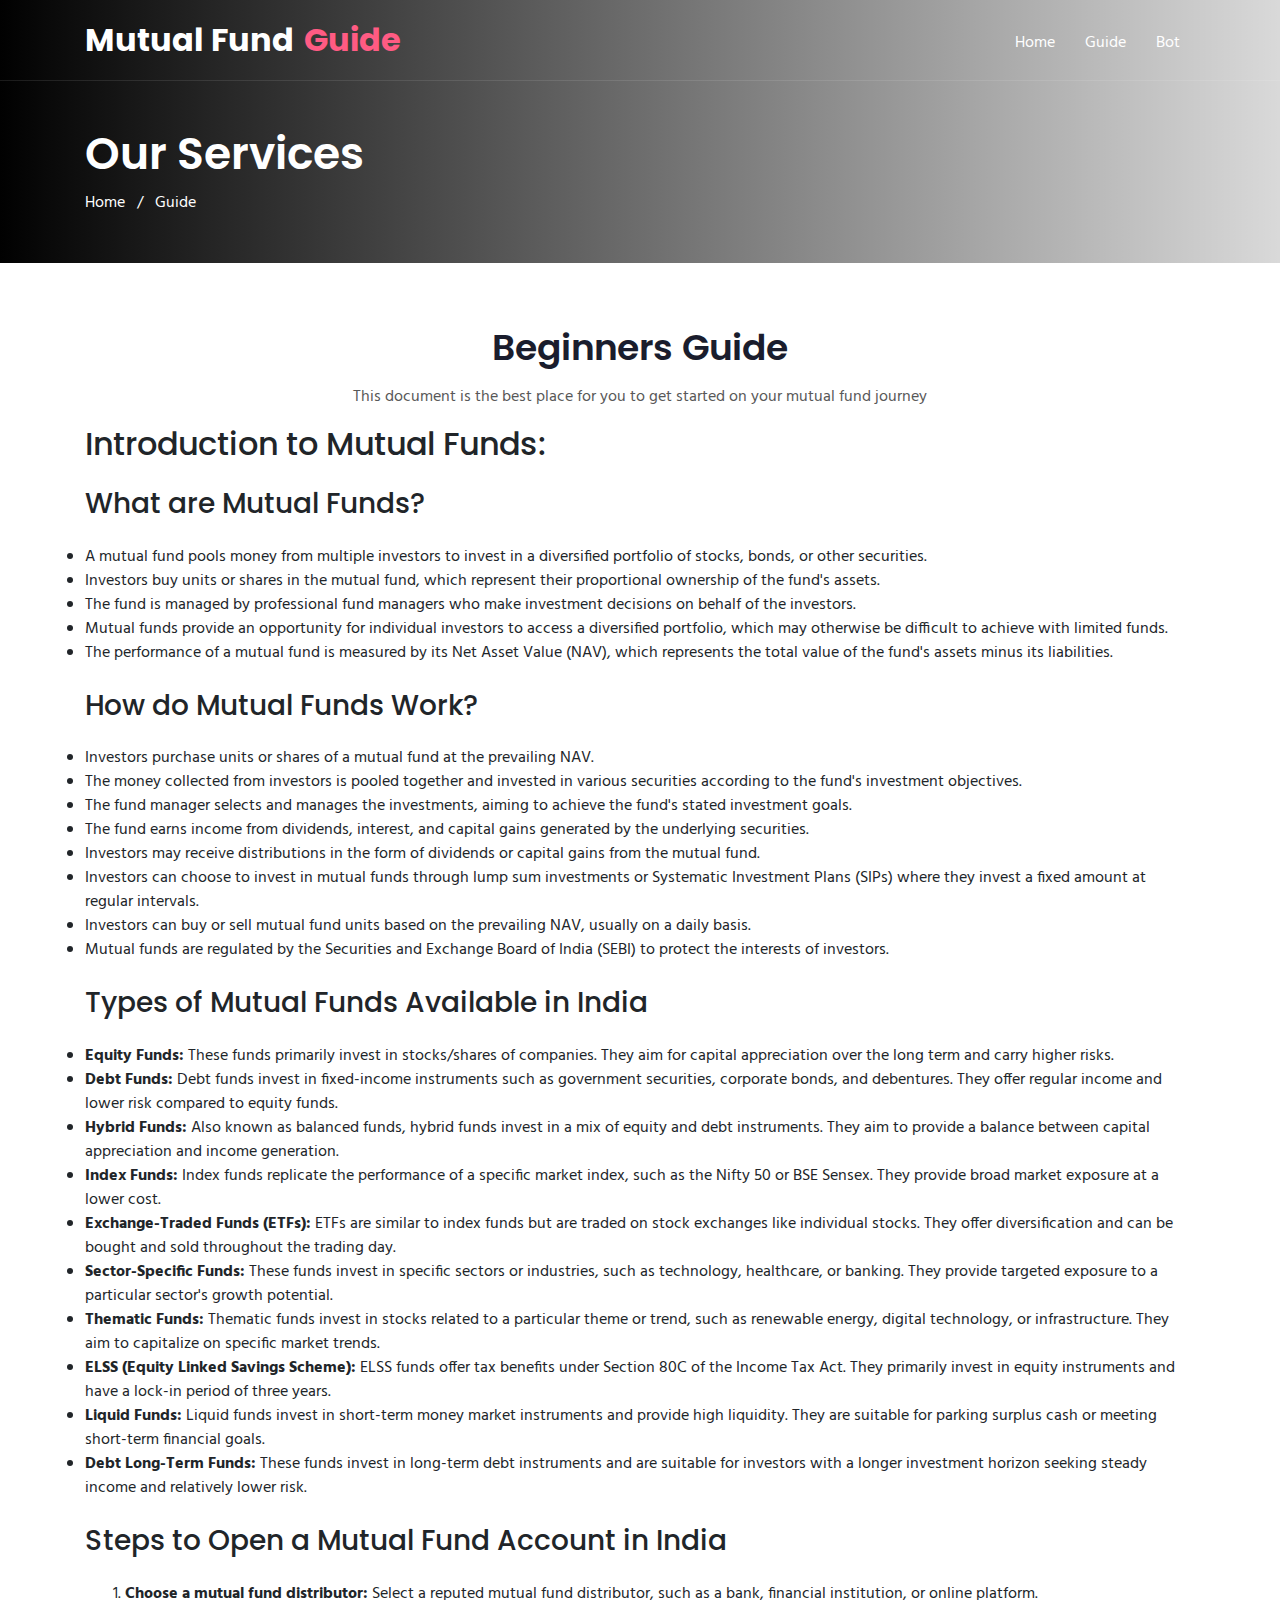
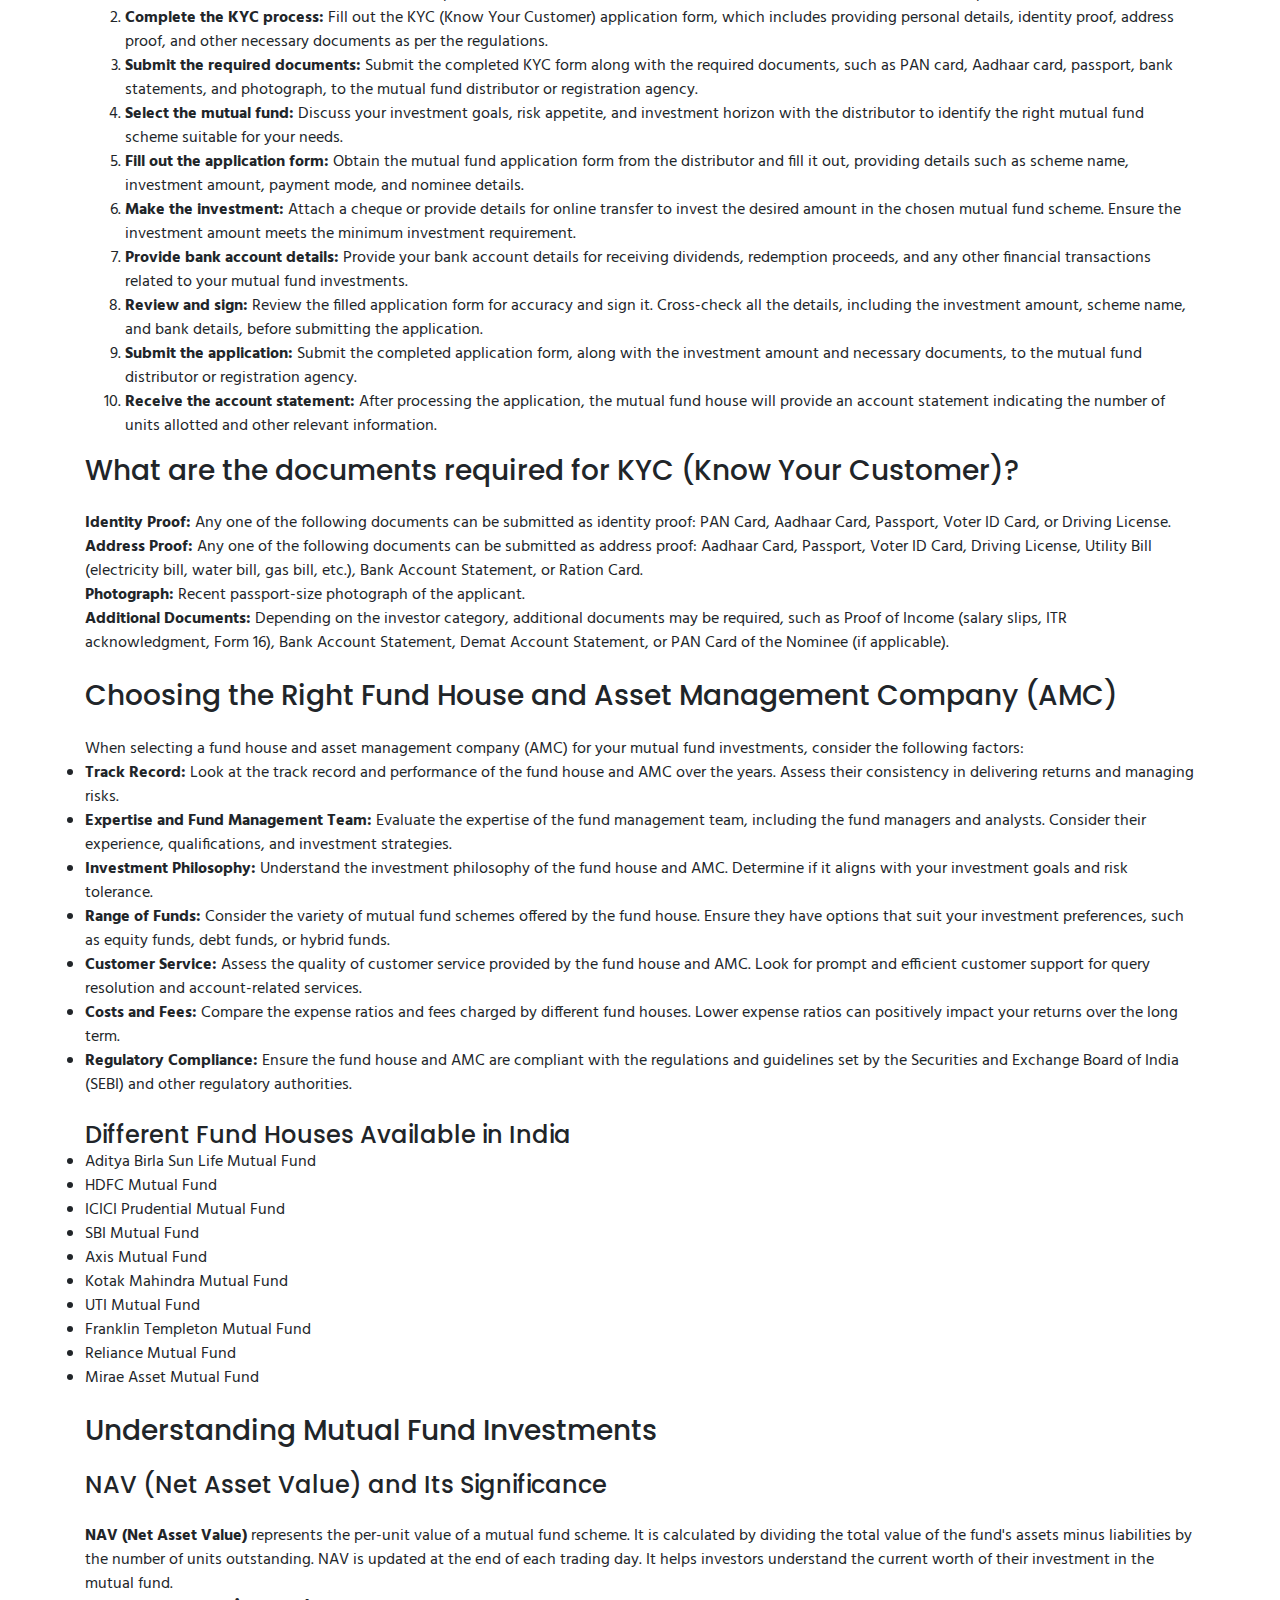
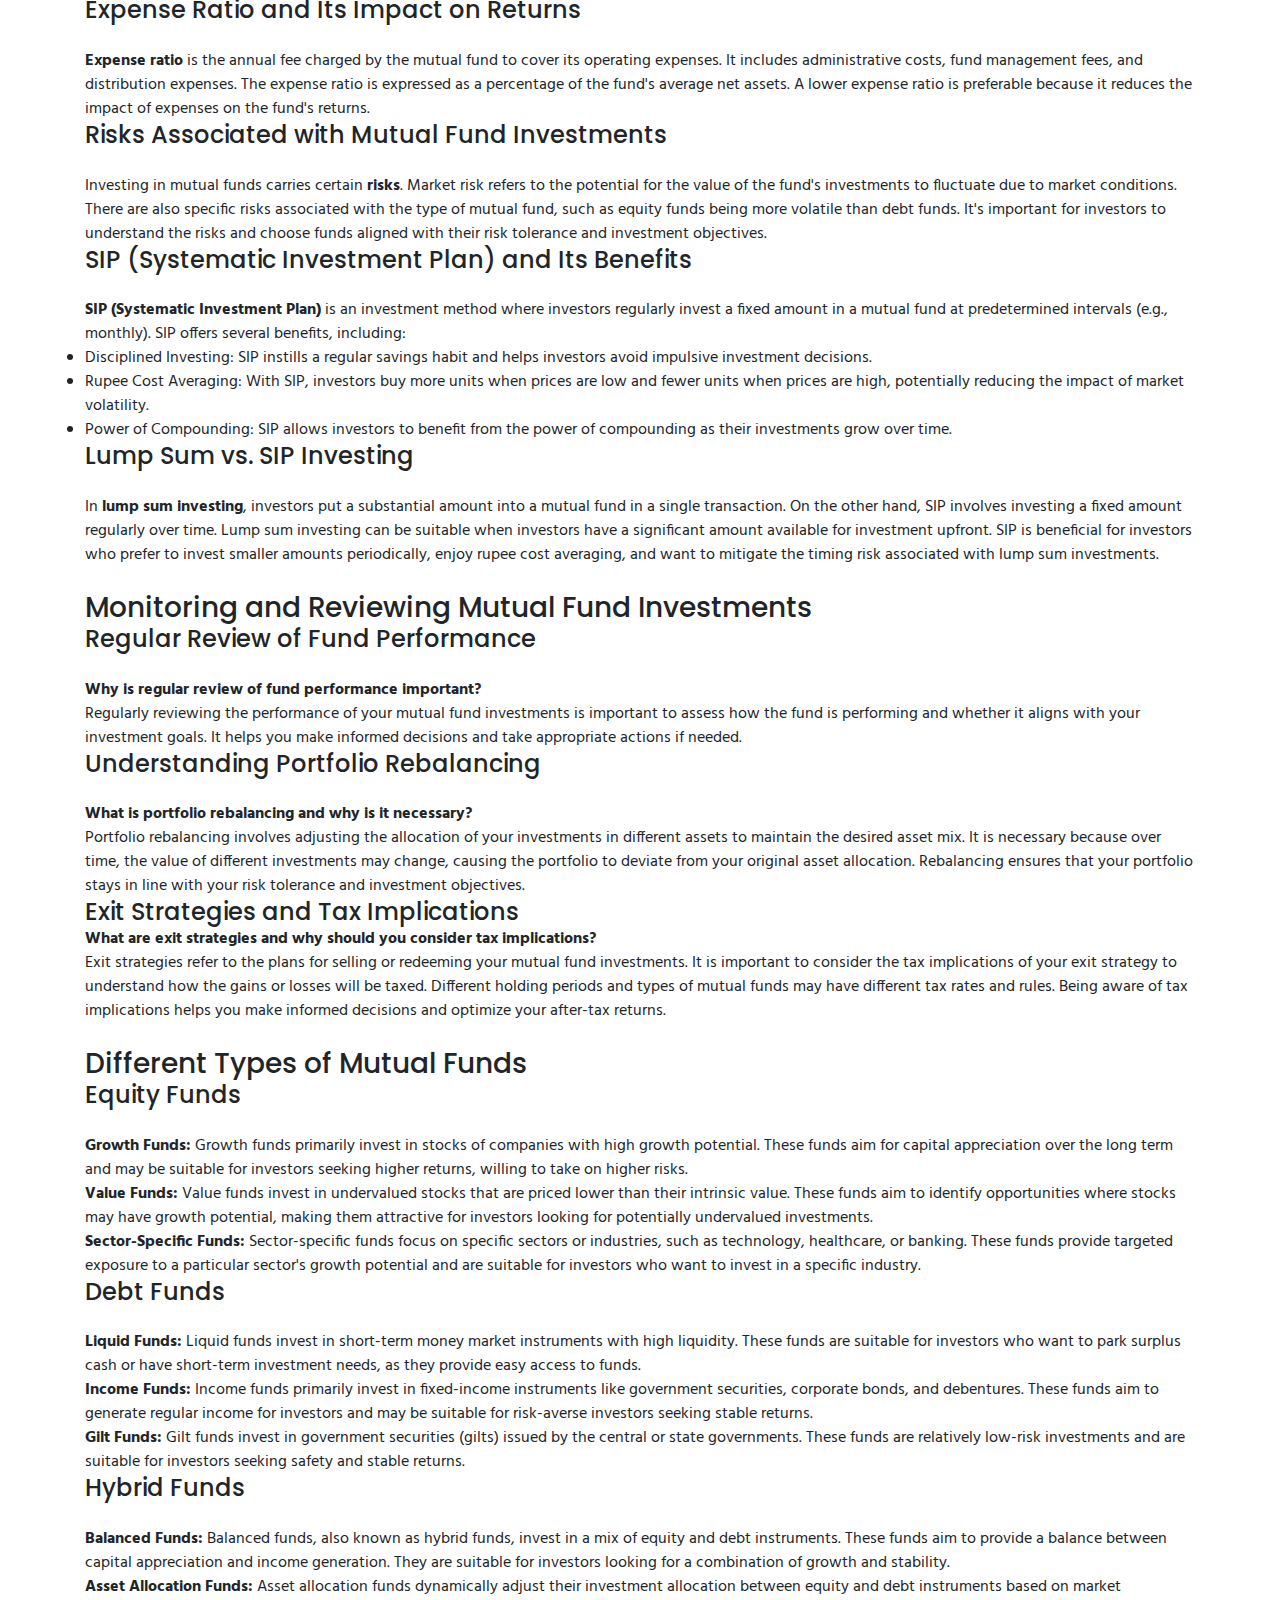
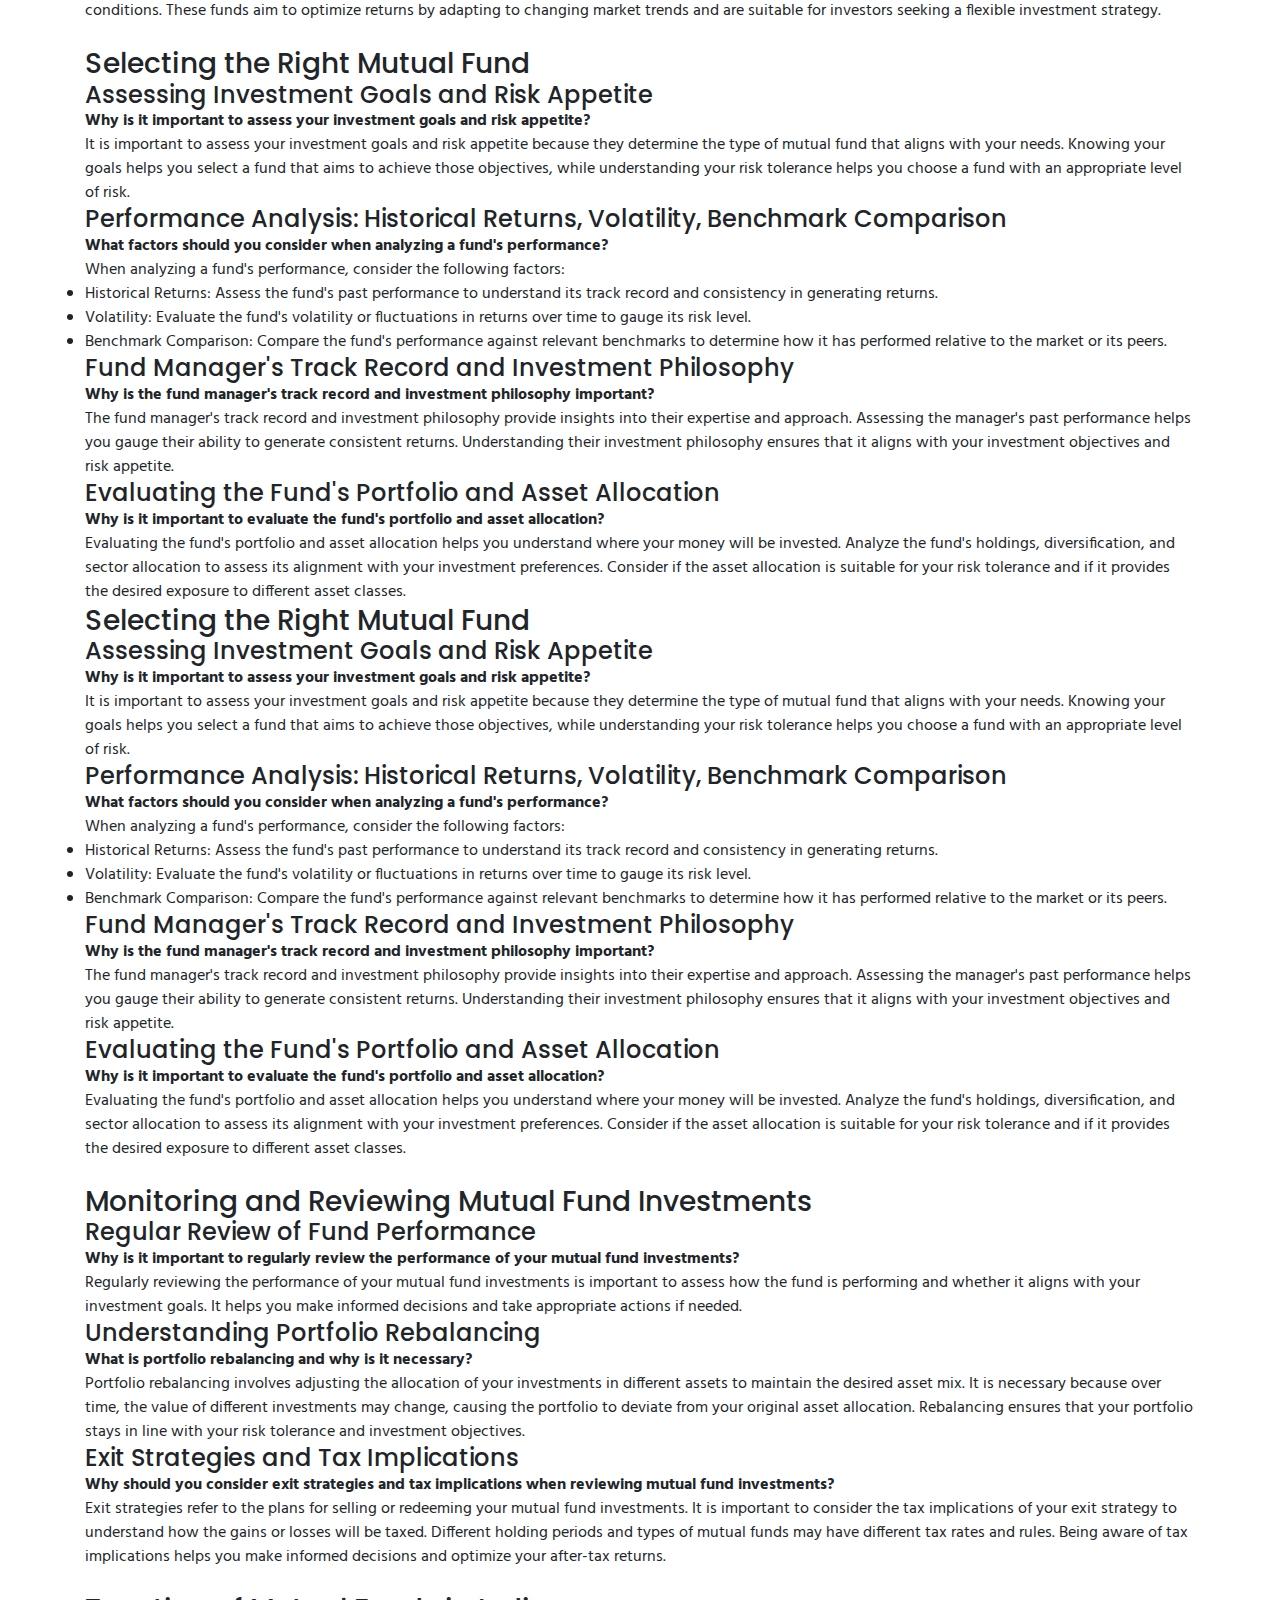
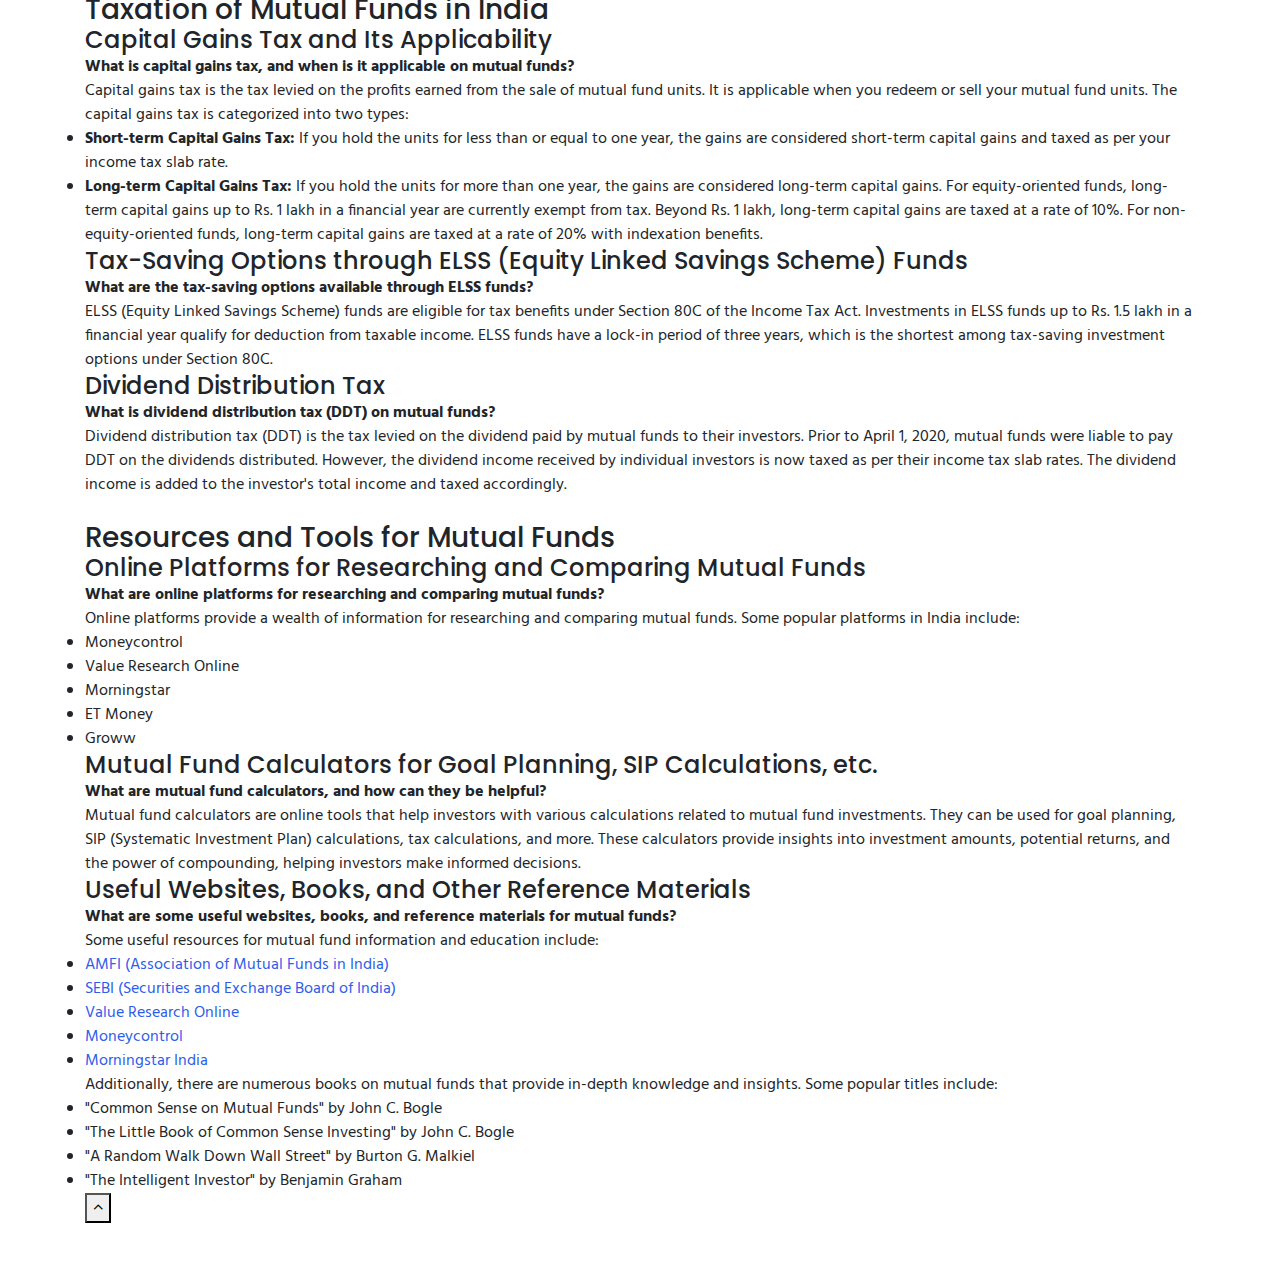
==== guide.html @ 9ed23378 "Add files via upload" ====
<!doctype html>
<html lang="en">
  <head>
    <!-- Required meta tags -->
    <meta charset="utf-8">
    <meta name="viewport" content="width=device-width, initial-scale=1, shrink-to-fit=no">

    <title>Mutual Fund Guide</title>
    <!-- web fonts -->
    <link href="//fonts.googleapis.com/css?family=Poppins:300,400,500,600,700,800,900&display=swap" rel="stylesheet">
    <link href="//fonts.googleapis.com/css?family=Hind&display=swap" rel="stylesheet">
    <!-- //web fonts -->
    <!-- Template CSS -->
    <link rel="stylesheet" href="assets/css/style-starter.css">
  </head>
  <body>

<!--w3l-header-->

<header class="w3l-header-nav">
	<!--/nav-->
	<nav class="navbar navbar-expand-lg navbar-light fill px-lg-0 py-0 px-3">
		<div class="container">
			<a class="navbar-brand" href="index.html">Mutual Fund   <span>Guide</span></a>
			<!-- if logo is image enable this   
						<a class="navbar-brand" href="#index.html">
							<img src="image-path" alt="Your logo" title="Your logo" style="height:35px;" />
						</a> -->
			<button class="navbar-toggler collapsed" type="button" data-toggle="collapse" data-target="#navbarSupportedContent"
				aria-controls="navbarSupportedContent" aria-expanded="false" aria-label="Toggle navigation">
				<span class="fa icon-expand fa-bars"></span>
				<span class="fa icon-close fa-times"></span>
			</button>

			<div class="collapse navbar-collapse" id="navbarSupportedContent">
				<ul class="navbar-nav ml-auto pl-lg-5">
					<li class="nav-item @@home__active">
						<a class="nav-link" href="index.html">Home</a>
          </li>
					<li class="nav-item @@services__active">
						<a class="nav-link" href="guide.html">Guide</a>
					</li>
				
					<li class="nav-item @@contact__active">
						<a class="nav-link" href="bot.html">bot</a>
					</li>
				</ul>
				
        
				
			</div>
		</div>
	</nav>
	<!--//nav-->
</header>
<!-- //w3l-header -->
<section class="w3l-service-breadcrum">
  <div class="breadcrum-bg">
    <div class="container py-5">
      <h2>Our Services</h2>
      <p><a href="index.html">Home</a> &nbsp; / &nbsp; Guide</p>
    </div>
  </div>
</section>

	<!-- /features -->
		<div class="features py-5" id="features">
            <div class="container py-md-3">
			<div class="heading text-center mx-auto">
				<h3 class="head">Beginners Guide</h3>
				<p class="my-3 head"> This document is the best place for you to get started on your mutual fund journey</p>
			  </div>
			<div>	
        
		
					 <div></div>
					 <div class="icon-info">
						<h2>Introduction to Mutual Funds:</h2>
            <br>
            <div>
            <h3>What are Mutual Funds?</h3>
            <br>
            <p>
              <ul>
                <li>A mutual fund pools money from multiple investors to invest in a diversified portfolio of stocks, bonds, or other securities.</li>
                <li>Investors buy units or shares in the mutual fund, which represent their proportional ownership of the fund's assets.</li>
                <li>The fund is managed by professional fund managers who make investment decisions on behalf of the investors.</li>
                <li>Mutual funds provide an opportunity for individual investors to access a diversified portfolio, which may otherwise be difficult to achieve with limited funds.</li>
                <li>The performance of a mutual fund is measured by its Net Asset Value (NAV), which represents the total value of the fund's assets minus its liabilities.</li>
              </ul>
              </p>
              </div>
              <br>

              <div>
              <h3>How do Mutual Funds Work?</h3>
              <br>
              <ul>
                <li>Investors purchase units or shares of a mutual fund at the prevailing NAV.</li>
                <li>The money collected from investors is pooled together and invested in various securities according to the fund's investment objectives.</li>
                <li>The fund manager selects and manages the investments, aiming to achieve the fund's stated investment goals.</li>
                <li>The fund earns income from dividends, interest, and capital gains generated by the underlying securities.</li>
                <li>Investors may receive distributions in the form of dividends or capital gains from the mutual fund.</li>
                <li>Investors can choose to invest in mutual funds through lump sum investments or Systematic Investment Plans (SIPs) where they invest a fixed amount at regular intervals.</li>
                <li>Investors can buy or sell mutual fund units based on the prevailing NAV, usually on a daily basis.</li>
                <li>Mutual funds are regulated by the Securities and Exchange Board of India (SEBI) to protect the interests of investors.</li>
              </ul>
              </div>
              <br> 
            
            <h3>Types of Mutual Funds Available in India</h3>
            <br>
              <ul>
                <li><strong>Equity Funds:</strong> These funds primarily invest in stocks/shares of companies. They aim for capital appreciation over the long term and carry higher risks.</li>
                <li><strong>Debt Funds:</strong> Debt funds invest in fixed-income instruments such as government securities, corporate bonds, and debentures. They offer regular income and lower risk compared to equity funds.</li>
                <li><strong>Hybrid Funds:</strong> Also known as balanced funds, hybrid funds invest in a mix of equity and debt instruments. They aim to provide a balance between capital appreciation and income generation.</li>
                <li><strong>Index Funds:</strong> Index funds replicate the performance of a specific market index, such as the Nifty 50 or BSE Sensex. They provide broad market exposure at a lower cost.</li>
                <li><strong>Exchange-Traded Funds (ETFs):</strong> ETFs are similar to index funds but are traded on stock exchanges like individual stocks. They offer diversification and can be bought and sold throughout the trading day.</li>
                <li><strong>Sector-Specific Funds:</strong> These funds invest in specific sectors or industries, such as technology, healthcare, or banking. They provide targeted exposure to a particular sector's growth potential.</li>
                <li><strong>Thematic Funds:</strong> Thematic funds invest in stocks related to a particular theme or trend, such as renewable energy, digital technology, or infrastructure. They aim to capitalize on specific market trends.</li>
                <li><strong>ELSS (Equity Linked Savings Scheme):</strong> ELSS funds offer tax benefits under Section 80C of the Income Tax Act. They primarily invest in equity instruments and have a lock-in period of three years.</li>
                <li><strong>Liquid Funds:</strong> Liquid funds invest in short-term money market instruments and provide high liquidity. They are suitable for parking surplus cash or meeting short-term financial goals.</li>
                <li><strong>Debt Long-Term Funds:</strong> These funds invest in long-term debt instruments and are suitable for investors with a longer investment horizon seeking steady income and relatively lower risk.</li>
              </ul>
              <br>
              <h3>Steps to Open a Mutual Fund Account in India</h3>
              <br>
                  <ol>
                    <li>
                      <strong>Choose a mutual fund distributor:</strong> Select a reputed mutual fund distributor, such as a bank, financial institution, or online platform.
                    </li>
                    <li>
                      <strong>Complete the KYC process:</strong> Fill out the KYC (Know Your Customer) application form, which includes providing personal details, identity proof, address proof, and other necessary documents as per the regulations.
                    </li>
                    <li>
                      <strong>Submit the required documents:</strong> Submit the completed KYC form along with the required documents, such as PAN card, Aadhaar card, passport, bank statements, and photograph, to the mutual fund distributor or registration agency.
                    </li>
                    <li>
                      <strong>Select the mutual fund:</strong> Discuss your investment goals, risk appetite, and investment horizon with the distributor to identify the right mutual fund scheme suitable for your needs.
                    </li>
                    <li>
                      <strong>Fill out the application form:</strong> Obtain the mutual fund application form from the distributor and fill it out, providing details such as scheme name, investment amount, payment mode, and nominee details.
                    </li>
                    <li>
                      <strong>Make the investment:</strong> Attach a cheque or provide details for online transfer to invest the desired amount in the chosen mutual fund scheme. Ensure the investment amount meets the minimum investment requirement.
                    </li>
                    <li>
                      <strong>Provide bank account details:</strong> Provide your bank account details for receiving dividends, redemption proceeds, and any other financial transactions related to your mutual fund investments.
                    </li>
                    <li>
                      <strong>Review and sign:</strong> Review the filled application form for accuracy and sign it. Cross-check all the details, including the investment amount, scheme name, and bank details, before submitting the application.
                    </li>
                    <li>
                      <strong>Submit the application:</strong> Submit the completed application form, along with the investment amount and necessary documents, to the mutual fund distributor or registration agency.
                    </li>
                    <li>
                      <strong>Receive the account statement:</strong> After processing the application, the mutual fund house will provide an account statement indicating the number of units allotted and other relevant information.
                    </li>
                  </ol>

                  <h3>What are the documents required for KYC (Know Your Customer)?</h3>
                  <br>
                        <p>
                          <strong>Identity Proof:</strong> Any one of the following documents can be submitted as identity proof: PAN Card, Aadhaar Card, Passport, Voter ID Card, or Driving License.
                        </p>
                        <p>
                          <strong>Address Proof:</strong> Any one of the following documents can be submitted as address proof: Aadhaar Card, Passport, Voter ID Card, Driving License, Utility Bill (electricity bill, water bill, gas bill, etc.), Bank Account Statement, or Ration Card.
                        </p>
                        <p>
                          <strong>Photograph:</strong> Recent passport-size photograph of the applicant.
                        </p>
                        <p>
                          <strong>Additional Documents:</strong> Depending on the investor category, additional documents may be required, such as Proof of Income (salary slips, ITR acknowledgment, Form 16), Bank Account Statement, Demat Account Statement, or PAN Card of the Nominee (if applicable).
                        </p>
                      <br>
                      <h3>Choosing the Right Fund House and Asset Management Company (AMC)</h3>
                      <br>
                      <p>
                        When selecting a fund house and asset management company (AMC) for your mutual fund investments, consider the following factors:
                      </p>
                      <ul>
                        <li><strong>Track Record:</strong> Look at the track record and performance of the fund house and AMC over the years. Assess their consistency in delivering returns and managing risks.</li>
                        <li><strong>Expertise and Fund Management Team:</strong> Evaluate the expertise of the fund management team, including the fund managers and analysts. Consider their experience, qualifications, and investment strategies.</li>
                        <li><strong>Investment Philosophy:</strong> Understand the investment philosophy of the fund house and AMC. Determine if it aligns with your investment goals and risk tolerance.</li>
                        <li><strong>Range of Funds:</strong> Consider the variety of mutual fund schemes offered by the fund house. Ensure they have options that suit your investment preferences, such as equity funds, debt funds, or hybrid funds.</li>
                        <li><strong>Customer Service:</strong> Assess the quality of customer service provided by the fund house and AMC. Look for prompt and efficient customer support for query resolution and account-related services.</li>
                        <li><strong>Costs and Fees:</strong> Compare the expense ratios and fees charged by different fund houses. Lower expense ratios can positively impact your returns over the long term.</li>
                        <li><strong>Regulatory Compliance:</strong> Ensure the fund house and AMC are compliant with the regulations and guidelines set by the Securities and Exchange Board of India (SEBI) and other regulatory authorities.</li>
                      </ul>
                      
                      <br>
                      <h4>Different Fund Houses Available in India</h4>
                      <ul>
                        <li>Aditya Birla Sun Life Mutual Fund</li>
                        <li>HDFC Mutual Fund</li>
                        <li>ICICI Prudential Mutual Fund</li>
                        <li>SBI Mutual Fund</li>
                        <li>Axis Mutual Fund</li>
                        <li>Kotak Mahindra Mutual Fund</li>
                        <li>UTI Mutual Fund</li>
                        <li>Franklin Templeton Mutual Fund</li>
                        <li>Reliance Mutual Fund</li>
                        <li>Mirae Asset Mutual Fund</li>
                      </ul>
                      <br>
                  
                      <h3>Understanding Mutual Fund Investments</h3>
                      <br>

                      <h4>NAV (Net Asset Value) and Its Significance</h4>
                      <br>
                      <p>
                        <strong>NAV (Net Asset Value)</strong> represents the per-unit value of a mutual fund scheme. It is calculated by dividing the total value of the fund's assets minus liabilities by the number of units outstanding. NAV is updated at the end of each trading day. It helps investors understand the current worth of their investment in the mutual fund.
                      </p>
                      
                      <h4>Expense Ratio and Its Impact on Returns</h4>
                      <br>
                      <p>
                        <strong>Expense ratio</strong> is the annual fee charged by the mutual fund to cover its operating expenses. It includes administrative costs, fund management fees, and distribution expenses. The expense ratio is expressed as a percentage of the fund's average net assets. A lower expense ratio is preferable because it reduces the impact of expenses on the fund's returns.
                      </p>
                      
                      <h4>Risks Associated with Mutual Fund Investments</h4>
                      <br>
                      <p>
                        Investing in mutual funds carries certain <strong>risks</strong>. Market risk refers to the potential for the value of the fund's investments to fluctuate due to market conditions. There are also specific risks associated with the type of mutual fund, such as equity funds being more volatile than debt funds. It's important for investors to understand the risks and choose funds aligned with their risk tolerance and investment objectives.
                      </p>
                      
                      <h4>SIP (Systematic Investment Plan) and Its Benefits</h4>
                      <br>
                      <p>
                        <strong>SIP (Systematic Investment Plan)</strong> is an investment method where investors regularly invest a fixed amount in a mutual fund at predetermined intervals (e.g., monthly). SIP offers several benefits, including:
                        <ul>
                          <li>Disciplined Investing: SIP instills a regular savings habit and helps investors avoid impulsive investment decisions.</li>
                          <li>Rupee Cost Averaging: With SIP, investors buy more units when prices are low and fewer units when prices are high, potentially reducing the impact of market volatility.</li>
                          <li>Power of Compounding: SIP allows investors to benefit from the power of compounding as their investments grow over time.</li>
                        </ul>
                      </p>
                      
                      <h4>Lump Sum vs. SIP Investing</h4>
                      <br>
                      <p>
                        In <strong>lump sum investing</strong>, investors put a substantial amount into a mutual fund in a single transaction. On the other hand, SIP involves investing a fixed amount regularly over time. Lump sum investing can be suitable when investors have a significant amount available for investment upfront. SIP is beneficial for investors who prefer to invest smaller amounts periodically, enjoy rupee cost averaging, and want to mitigate the timing risk associated with lump sum investments.
                      </p>
                      <br>
                      <h3>Monitoring and Reviewing Mutual Fund Investments</h3>

                      <h4>Regular Review of Fund Performance</h4>
                      <br>
                      <p>
                        <strong>Why is regular review of fund performance important?</strong>
                      </p>
                      <p>
                        Regularly reviewing the performance of your mutual fund investments is important to assess how the fund is performing and whether it aligns with your investment goals. It helps you make informed decisions and take appropriate actions if needed.
                      </p>
                      
                      <h4>Understanding Portfolio Rebalancing</h4>
                      <br>
                      <p>
                        <strong>What is portfolio rebalancing and why is it necessary?</strong>
                      </p>
                      <p>
                        Portfolio rebalancing involves adjusting the allocation of your investments in different assets to maintain the desired asset mix. It is necessary because over time, the value of different investments may change, causing the portfolio to deviate from your original asset allocation. Rebalancing ensures that your portfolio stays in line with your risk tolerance and investment objectives.
                      </p>
                      
                      <h4>Exit Strategies and Tax Implications</h4>
                      <p>
                        <strong>What are exit strategies and why should you consider tax implications?</strong>
                      </p>
                      <p>
                        Exit strategies refer to the plans for selling or redeeming your mutual fund investments. It is important to consider the tax implications of your exit strategy to understand how the gains or losses will be taxed. Different holding periods and types of mutual funds may have different tax rates and rules. Being aware of tax implications helps you make informed decisions and optimize your after-tax returns.
                      </p>
                      <br>
                      <h3>Different Types of Mutual Funds</h3>

                      <h4>Equity Funds</h4>
                      <br>
                      <p>
                        <strong>Growth Funds:</strong> Growth funds primarily invest in stocks of companies with high growth potential. These funds aim for capital appreciation over the long term and may be suitable for investors seeking higher returns, willing to take on higher risks.
                      </p>
                      <p>
                        <strong>Value Funds:</strong> Value funds invest in undervalued stocks that are priced lower than their intrinsic value. These funds aim to identify opportunities where stocks may have growth potential, making them attractive for investors looking for potentially undervalued investments.
                      </p>
                      <p>
                        <strong>Sector-Specific Funds:</strong> Sector-specific funds focus on specific sectors or industries, such as technology, healthcare, or banking. These funds provide targeted exposure to a particular sector's growth potential and are suitable for investors who want to invest in a specific industry.
                      </p>
                      
                      <h4>Debt Funds</h4>
                      <br>
                      <p>
                        <strong>Liquid Funds:</strong> Liquid funds invest in short-term money market instruments with high liquidity. These funds are suitable for investors who want to park surplus cash or have short-term investment needs, as they provide easy access to funds.
                      </p>
                      <p>
                        <strong>Income Funds:</strong> Income funds primarily invest in fixed-income instruments like government securities, corporate bonds, and debentures. These funds aim to generate regular income for investors and may be suitable for risk-averse investors seeking stable returns.
                      </p>
                      <p>
                        <strong>Gilt Funds:</strong> Gilt funds invest in government securities (gilts) issued by the central or state governments. These funds are relatively low-risk investments and are suitable for investors seeking safety and stable returns.
                      </p>
                      
                      <h4>Hybrid Funds</h4>
                      <br>
                      <p>
                        <strong>Balanced Funds:</strong> Balanced funds, also known as hybrid funds, invest in a mix of equity and debt instruments. These funds aim to provide a balance between capital appreciation and income generation. They are suitable for investors looking for a combination of growth and stability.
                      </p>
                      <p>
                        <strong>Asset Allocation Funds:</strong> Asset allocation funds dynamically adjust their investment allocation between equity and debt instruments based on market conditions. These funds aim to optimize returns by adapting to changing market trends and are suitable for investors seeking a flexible investment strategy.
                      </p>

                      
                      <br>                
                      <h3>Selecting the Right Mutual Fund</h3>

                      <h4>Assessing Investment Goals and Risk Appetite</h4>
                      <p>
                        <strong>Why is it important to assess your investment goals and risk appetite?</strong>
                      </p>
                      <p>
                        It is important to assess your investment goals and risk appetite because they determine the type of mutual fund that aligns with your needs. Knowing your goals helps you select a fund that aims to achieve those objectives, while understanding your risk tolerance helps you choose a fund with an appropriate level of risk.
                      </p>
                      
                      <h4>Performance Analysis: Historical Returns, Volatility, Benchmark Comparison</h4>
                      <p>
                        <strong>What factors should you consider when analyzing a fund's performance?</strong>
                      </p>
                      <p>
                        When analyzing a fund's performance, consider the following factors:
                      </p>
                      <ul>
                        <li>Historical Returns: Assess the fund's past performance to understand its track record and consistency in generating returns.</li>
                        <li>Volatility: Evaluate the fund's volatility or fluctuations in returns over time to gauge its risk level.</li>
                        <li>Benchmark Comparison: Compare the fund's performance against relevant benchmarks to determine how it has performed relative to the market or its peers.</li>
                      </ul>
                      
                      <h4>Fund Manager's Track Record and Investment Philosophy</h4>
                      <p>
                        <strong>Why is the fund manager's track record and investment philosophy important?</strong>
                      </p>
                      <p>
                        The fund manager's track record and investment philosophy provide insights into their expertise and approach. Assessing the manager's past performance helps you gauge their ability to generate consistent returns. Understanding their investment philosophy ensures that it aligns with your investment objectives and risk appetite.
                      </p>
                      
                      <h4>Evaluating the Fund's Portfolio and Asset Allocation</h4>
                      <p>
                        <strong>Why is it important to evaluate the fund's portfolio and asset allocation?</strong>
                      </p>
                      <p>
                        Evaluating the fund's portfolio and asset allocation helps you understand where your money will be invested. Analyze the fund's holdings, diversification, and sector allocation to assess its alignment with your investment preferences. Consider if the asset allocation is suitable for your risk tolerance and if it provides the desired exposure to different asset classes.
                      </p>
                      <h3>Selecting the Right Mutual Fund</h3>

                      <h4>Assessing Investment Goals and Risk Appetite</h4>
                      <p>
                        <strong>Why is it important to assess your investment goals and risk appetite?</strong>
                      </p>
                      <p>
                        It is important to assess your investment goals and risk appetite because they determine the type of mutual fund that aligns with your needs. Knowing your goals helps you select a fund that aims to achieve those objectives, while understanding your risk tolerance helps you choose a fund with an appropriate level of risk.
                      </p>
                      
                      <h4>Performance Analysis: Historical Returns, Volatility, Benchmark Comparison</h4>
                      <p>
                        <strong>What factors should you consider when analyzing a fund's performance?</strong>
                      </p>
                      <p>
                        When analyzing a fund's performance, consider the following factors:
                      </p>
                      <ul>
                        <li>Historical Returns: Assess the fund's past performance to understand its track record and consistency in generating returns.</li>
                        <li>Volatility: Evaluate the fund's volatility or fluctuations in returns over time to gauge its risk level.</li>
                        <li>Benchmark Comparison: Compare the fund's performance against relevant benchmarks to determine how it has performed relative to the market or its peers.</li>
                      </ul>
                      
                      <h4>Fund Manager's Track Record and Investment Philosophy</h4>
                      <p>
                        <strong>Why is the fund manager's track record and investment philosophy important?</strong>
                      </p>
                      <p>
                        The fund manager's track record and investment philosophy provide insights into their expertise and approach. Assessing the manager's past performance helps you gauge their ability to generate consistent returns. Understanding their investment philosophy ensures that it aligns with your investment objectives and risk appetite.
                      </p>
                      
                      <h4>Evaluating the Fund's Portfolio and Asset Allocation</h4>
                      <p>
                        <strong>Why is it important to evaluate the fund's portfolio and asset allocation?</strong>
                      </p>
                      <p>
                        Evaluating the fund's portfolio and asset allocation helps you understand where your money will be invested. Analyze the fund's holdings, diversification, and sector allocation to assess its alignment with your investment preferences. Consider if the asset allocation is suitable for your risk tolerance and if it provides the desired exposure to different asset classes.
                      </p>
                      <br>
                      <h3>Monitoring and Reviewing Mutual Fund Investments</h3>

                      <h4>Regular Review of Fund Performance</h4>
                      <p>
                        <strong>Why is it important to regularly review the performance of your mutual fund investments?</strong>
                      </p>
                      <p>
                        Regularly reviewing the performance of your mutual fund investments is important to assess how the fund is performing and whether it aligns with your investment goals. It helps you make informed decisions and take appropriate actions if needed.
                      </p>
                      
                      <h4>Understanding Portfolio Rebalancing</h4>
                      <p>
                        <strong>What is portfolio rebalancing and why is it necessary?</strong>
                      </p>
                      <p>
                        Portfolio rebalancing involves adjusting the allocation of your investments in different assets to maintain the desired asset mix. It is necessary because over time, the value of different investments may change, causing the portfolio to deviate from your original asset allocation. Rebalancing ensures that your portfolio stays in line with your risk tolerance and investment objectives.
                      </p>
                      
                      <h4>Exit Strategies and Tax Implications</h4>
                      <p>
                        <strong>Why should you consider exit strategies and tax implications when reviewing mutual fund investments?</strong>
                      </p>
                      <p>
                        Exit strategies refer to the plans for selling or redeeming your mutual fund investments. It is important to consider the tax implications of your exit strategy to understand how the gains or losses will be taxed. Different holding periods and types of mutual funds may have different tax rates and rules. Being aware of tax implications helps you make informed decisions and optimize your after-tax returns.
                      </p>
                      <br>

                      <h3>Taxation of Mutual Funds in India</h3>

                      <h4>Capital Gains Tax and Its Applicability</h4>
                      <p>
                        <strong>What is capital gains tax, and when is it applicable on mutual funds?</strong>
                      </p>
                      <p>
                        Capital gains tax is the tax levied on the profits earned from the sale of mutual fund units. It is applicable when you redeem or sell your mutual fund units. The capital gains tax is categorized into two types:
                      </p>
                      <ul>
                        <li><strong>Short-term Capital Gains Tax:</strong> If you hold the units for less than or equal to one year, the gains are considered short-term capital gains and taxed as per your income tax slab rate.</li>
                        <li><strong>Long-term Capital Gains Tax:</strong> If you hold the units for more than one year, the gains are considered long-term capital gains. For equity-oriented funds, long-term capital gains up to Rs. 1 lakh in a financial year are currently exempt from tax. Beyond Rs. 1 lakh, long-term capital gains are taxed at a rate of 10%. For non-equity-oriented funds, long-term capital gains are taxed at a rate of 20% with indexation benefits.</li>
                      </ul>
                      
                      <h4>Tax-Saving Options through ELSS (Equity Linked Savings Scheme) Funds</h4>
                      <p>
                        <strong>What are the tax-saving options available through ELSS funds?</strong>
                      </p>
                      <p>
                        ELSS (Equity Linked Savings Scheme) funds are eligible for tax benefits under Section 80C of the Income Tax Act. Investments in ELSS funds up to Rs. 1.5 lakh in a financial year qualify for deduction from taxable income. ELSS funds have a lock-in period of three years, which is the shortest among tax-saving investment options under Section 80C.
                      </p>
                      
                      <h4>Dividend Distribution Tax</h4>
                      <p>
                        <strong>What is dividend distribution tax (DDT) on mutual funds?</strong>
                      </p>
                      <p>
                        Dividend distribution tax (DDT) is the tax levied on the dividend paid by mutual funds to their investors. Prior to April 1, 2020, mutual funds were liable to pay DDT on the dividends distributed. However, the dividend income received by individual investors is now taxed as per their income tax slab rates. The dividend income is added to the investor's total income and taxed accordingly.
                      </p>
                      <br>
                      <h3>Resources and Tools for Mutual Funds</h3>

                      <h4>Online Platforms for Researching and Comparing Mutual Funds</h4>
                      <p>
                        <strong>What are online platforms for researching and comparing mutual funds?</strong>
                      </p>
                      <p>
                        Online platforms provide a wealth of information for researching and comparing mutual funds. Some popular platforms in India include:
                      </p>
                      <ul>
                        <li>Moneycontrol</li>
                        <li>Value Research Online</li>
                        <li>Morningstar</li>
                        <li>ET Money</li>
                        <li>Groww</li>
                      </ul>
                      
                      <h4>Mutual Fund Calculators for Goal Planning, SIP Calculations, etc.</h4>
                      <p>
                        <strong>What are mutual fund calculators, and how can they be helpful?</strong>
                      </p>
                      <p>
                        Mutual fund calculators are online tools that help investors with various calculations related to mutual fund investments. They can be used for goal planning, SIP (Systematic Investment Plan) calculations, tax calculations, and more. These calculators provide insights into investment amounts, potential returns, and the power of compounding, helping investors make informed decisions.
                      </p>
                      
                      <h4>Useful Websites, Books, and Other Reference Materials</h4>
                      <p>
                        <strong>What are some useful websites, books, and reference materials for mutual funds?</strong>
                      </p>
                      <p>
                        Some useful resources for mutual fund information and education include:
                      </p>
                      <ul>
                        <li><a href="https://www.amfiindia.com/">AMFI (Association of Mutual Funds in India)</a></li>
                        <li><a href="https://www.sebi.gov.in/">SEBI (Securities and Exchange Board of India)</a></li>
                        <li><a href="https://www.valueresearchonline.com/">Value Research Online</a></li>
                        <li><a href="https://www.moneycontrol.com/">Moneycontrol</a></li>
                        <li><a href="https://www.morningstar.in/">Morningstar India</a></li>
                      </ul>
                      <p>
                        Additionally, there are numerous books on mutual funds that provide in-depth knowledge and insights. Some popular titles include:
                      </p>
                      <ul>
                        <li>"Common Sense on Mutual Funds" by John C. Bogle</li>
                        <li>"The Little Book of Common Sense Investing" by John C. Bogle</li>
                        <li>"A Random Walk Down Wall Street" by Burton G. Malkiel</li>
                        <li>"The Intelligent Investor" by Benjamin Graham</li>
                      </ul>
                      
  
                      
                      
                                                 
                      
                      
                      
                      

                      


  <!-- move top -->
  <button onclick="topFunction()" id="movetop" title="Go to top">
    <span class="fa fa-angle-up"></span>
  </button>
  <script>
    // When the user scrolls down 20px from the top of the document, show the button
    window.onscroll = function () {
      scrollFunction()
    };

    function scrollFunction() {
      if (document.body.scrollTop > 20 || document.documentElement.scrollTop > 20) {
        document.getElementById("movetop").style.display = "block";
      } else {
        document.getElementById("movetop").style.display = "none";
      }
    }

    // When the user clicks on the button, scroll to the top of the document
    function topFunction() {
      document.body.scrollTop = 0;
      document.documentElement.scrollTop = 0;
    }
  </script>
  <!-- /move top -->
</section>
<script src="assets/js/jquery-3.3.1.min.js"></script>
<!-- //footer-28 block -->
</section>
<script>
  $(function () {
    $('.navbar-toggler').click(function () {
      $('body').toggleClass('noscroll');
    })
  });
</script>
<!-- jQuery first, then Popper.js, then Bootstrap JS -->
<script src="https://code.jquery.com/jquery-3.4.1.slim.min.js"
  integrity="sha384-J6qa4849blE2+poT4WnyKhv5vZF5SrPo0iEjwBvKU7imGFAV0wwj1yYfoRSJoZ+n" crossorigin="anonymous">
</script>
<script src="https://cdn.jsdelivr.net/npm/popper.js@1.16.0/dist/umd/popper.min.js"
  integrity="sha384-Q6E9RHvbIyZFJoft+2mJbHaEWldlvI9IOYy5n3zV9zzTtmI3UksdQRVvoxMfooAo" crossorigin="anonymous">
</script>
<script src="https://stackpath.bootstrapcdn.com/bootstrap/4.4.1/js/bootstrap.min.js"
  integrity="sha384-wfSDF2E50Y2D1uUdj0O3uMBJnjuUD4Ih7YwaYd1iqfktj0Uod8GCExl3Og8ifwB6" crossorigin="anonymous">
</script>

<!-- Template JavaScript -->
<script src="assets/js/all.js"></script>
<!-- Smooth scrolling -->
<!-- <script src="assets/js/smoothscroll.js"></script> -->
<script src="assets/js/owl.carousel.js"></script>

<!-- script for -->
<script>
  $(document).ready(function () {
    $('.owl-one').owlCarousel({
      loop: true,
      margin: 0,
      nav: true,
      responsiveClass: true,
      autoplay: false,
      autoplayTimeout: 5000,
      autoplaySpeed: 1000,
      autoplayHoverPause: false,
      responsive: {
        0: {
          items: 1,
          nav: false
        },
        480: {
          items: 1,
          nav: false
        },
        667: {
          items: 1,
          nav: true
        },
        1000: {
          items: 1,
          nav: true
        }
      }
    })
  })
</script>
<!-- //script -->

</body>

</html>
<!-- // grids block 5 -->
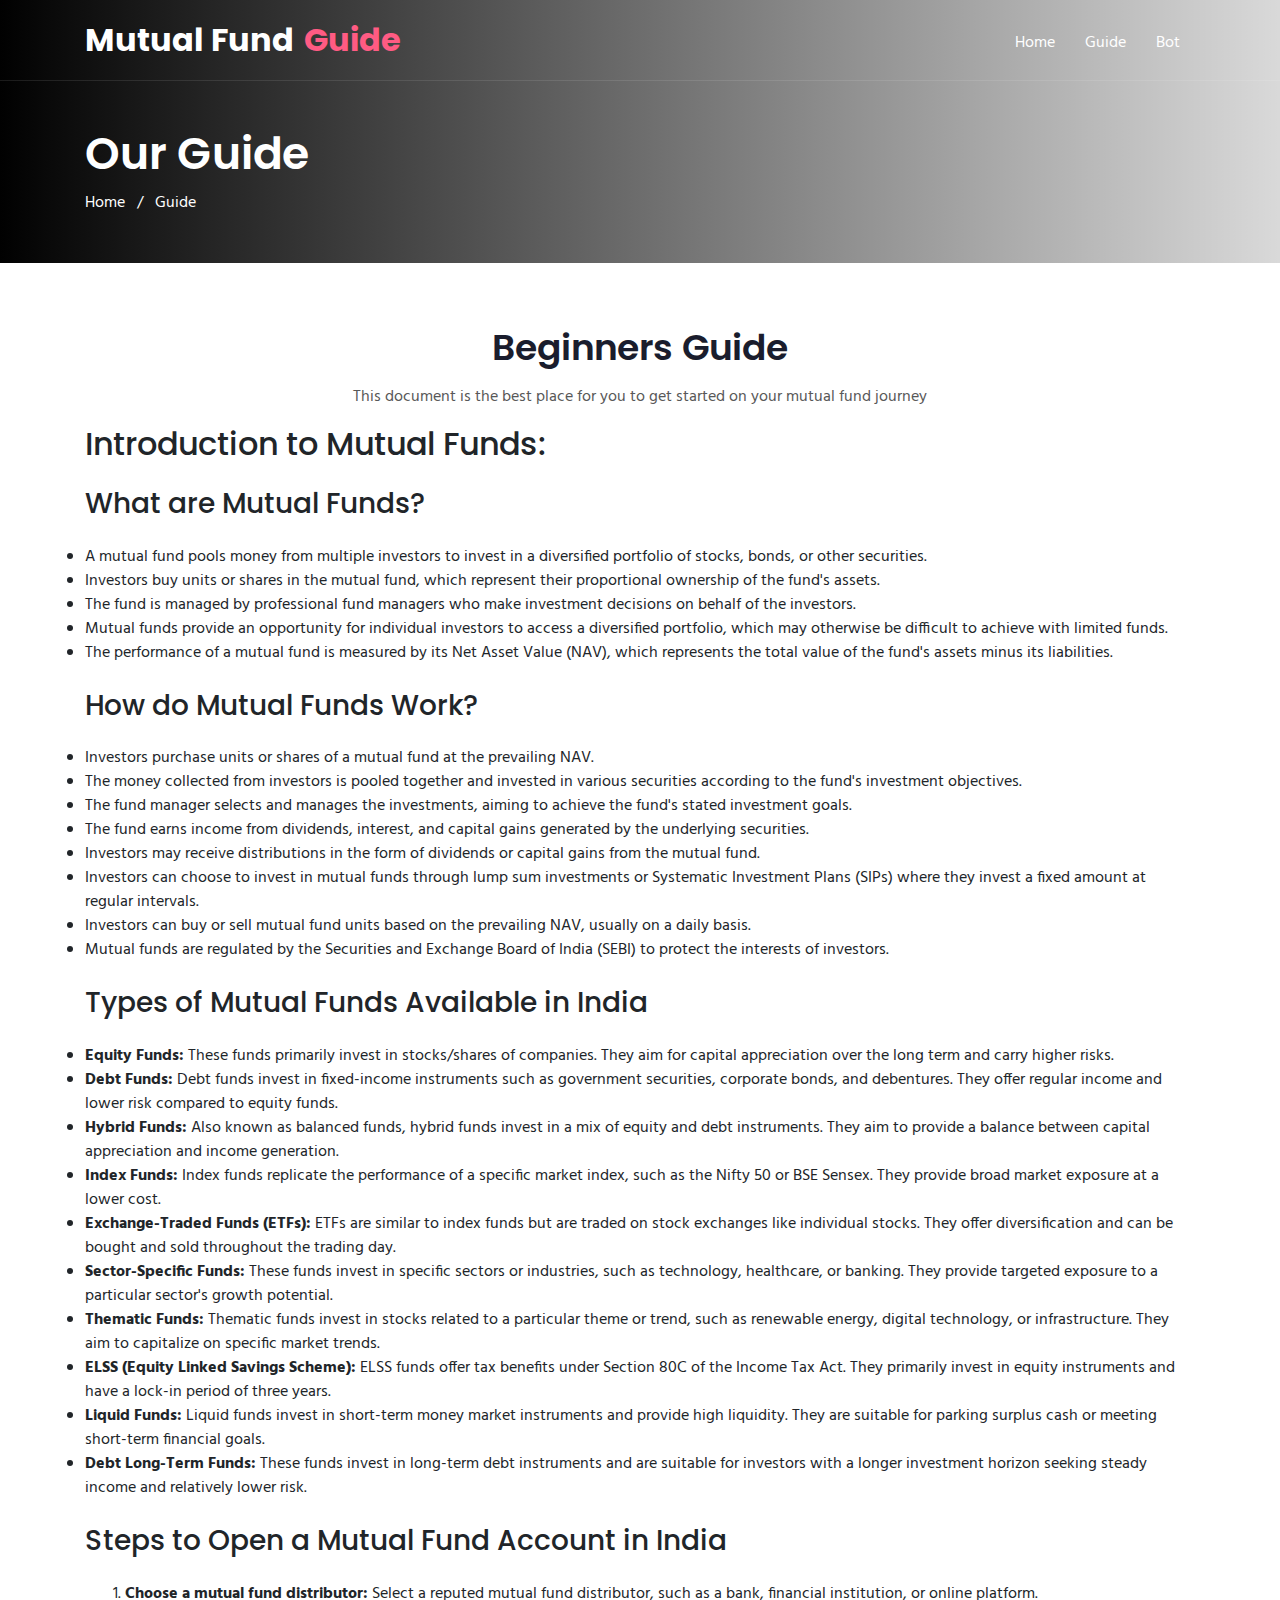
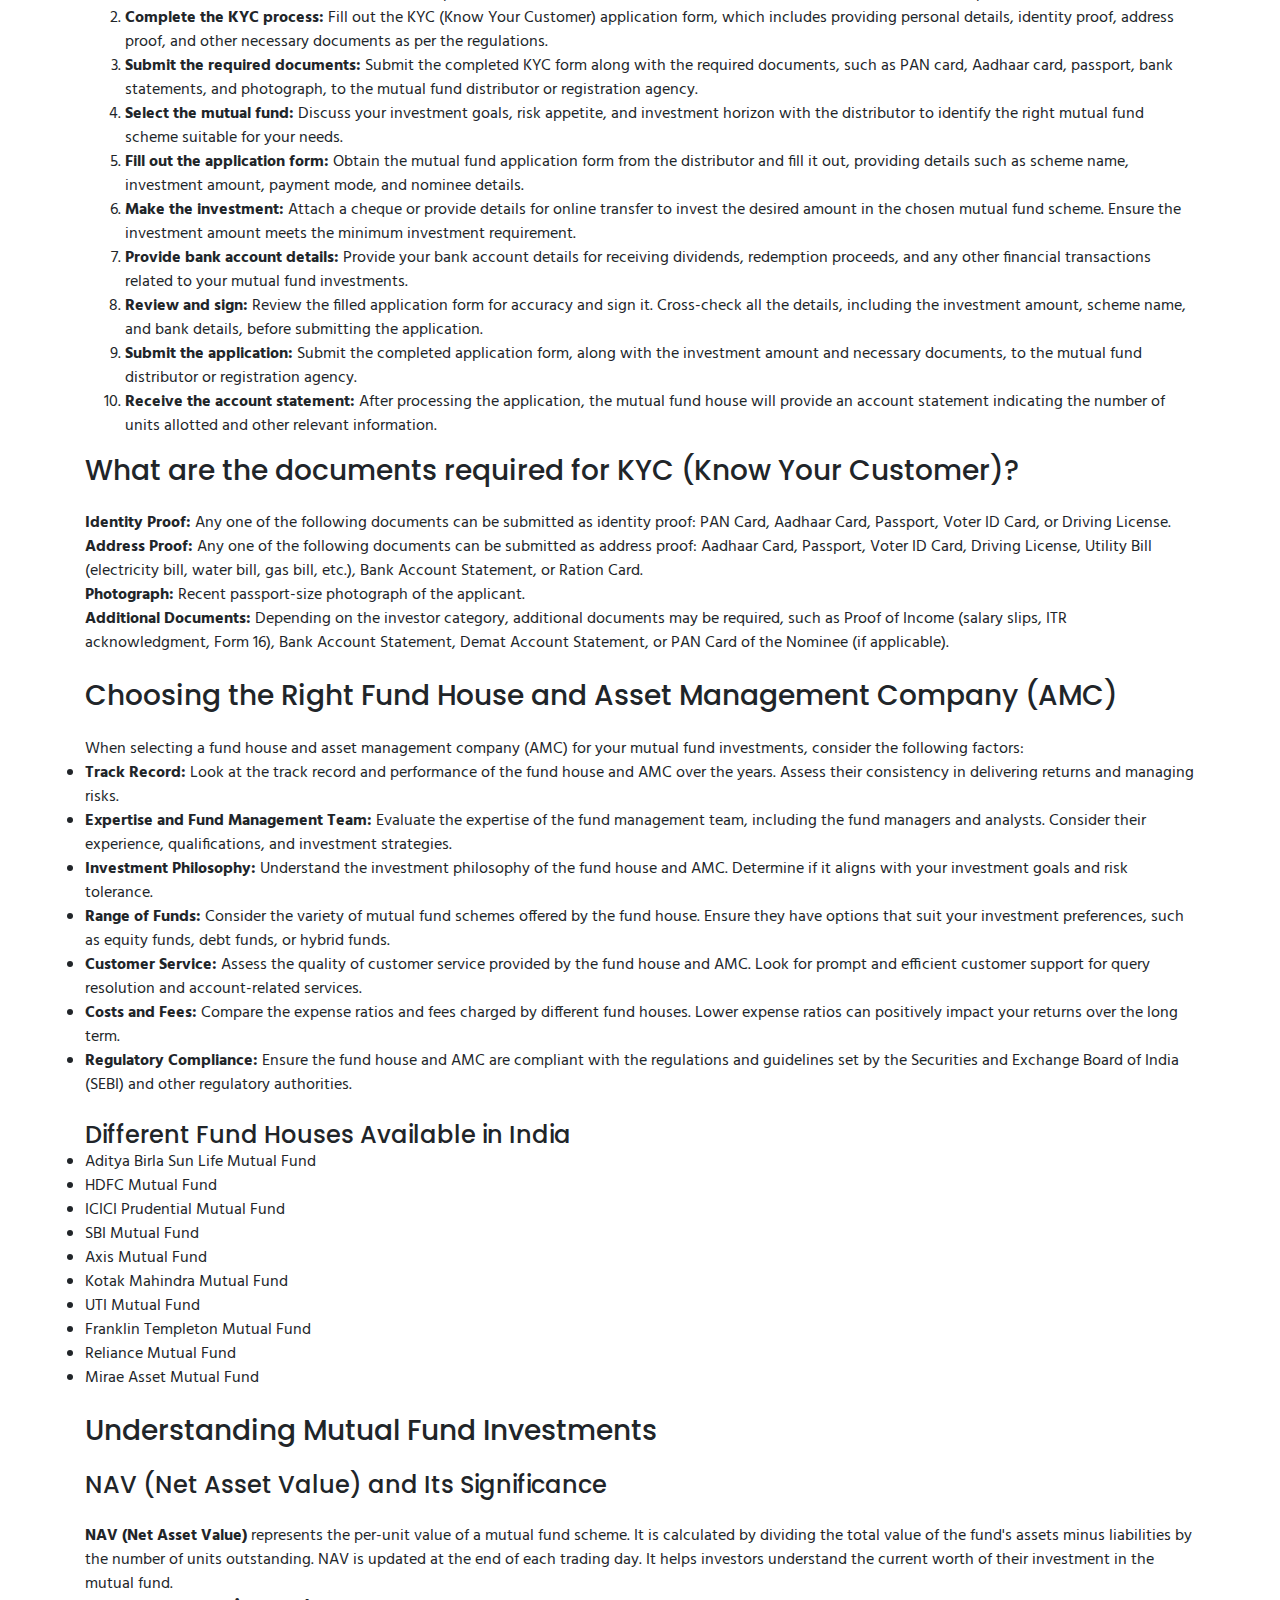
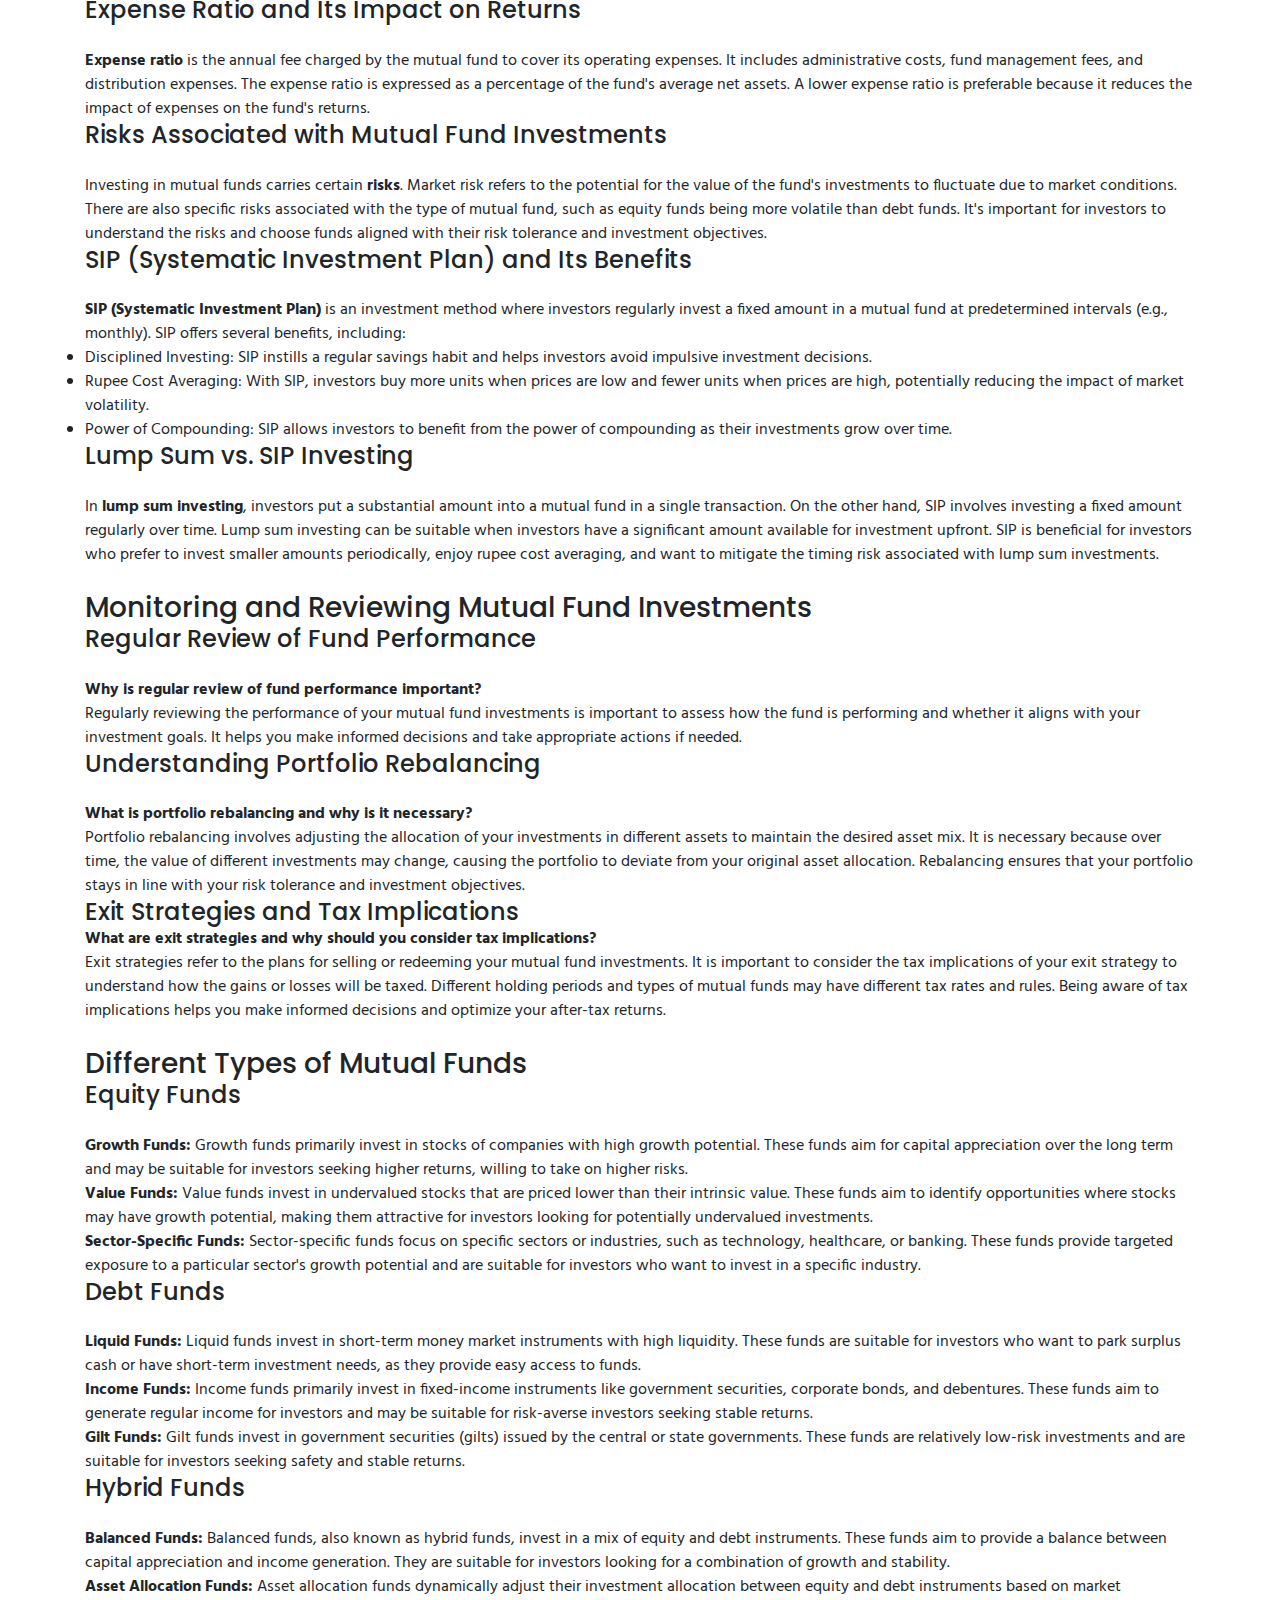
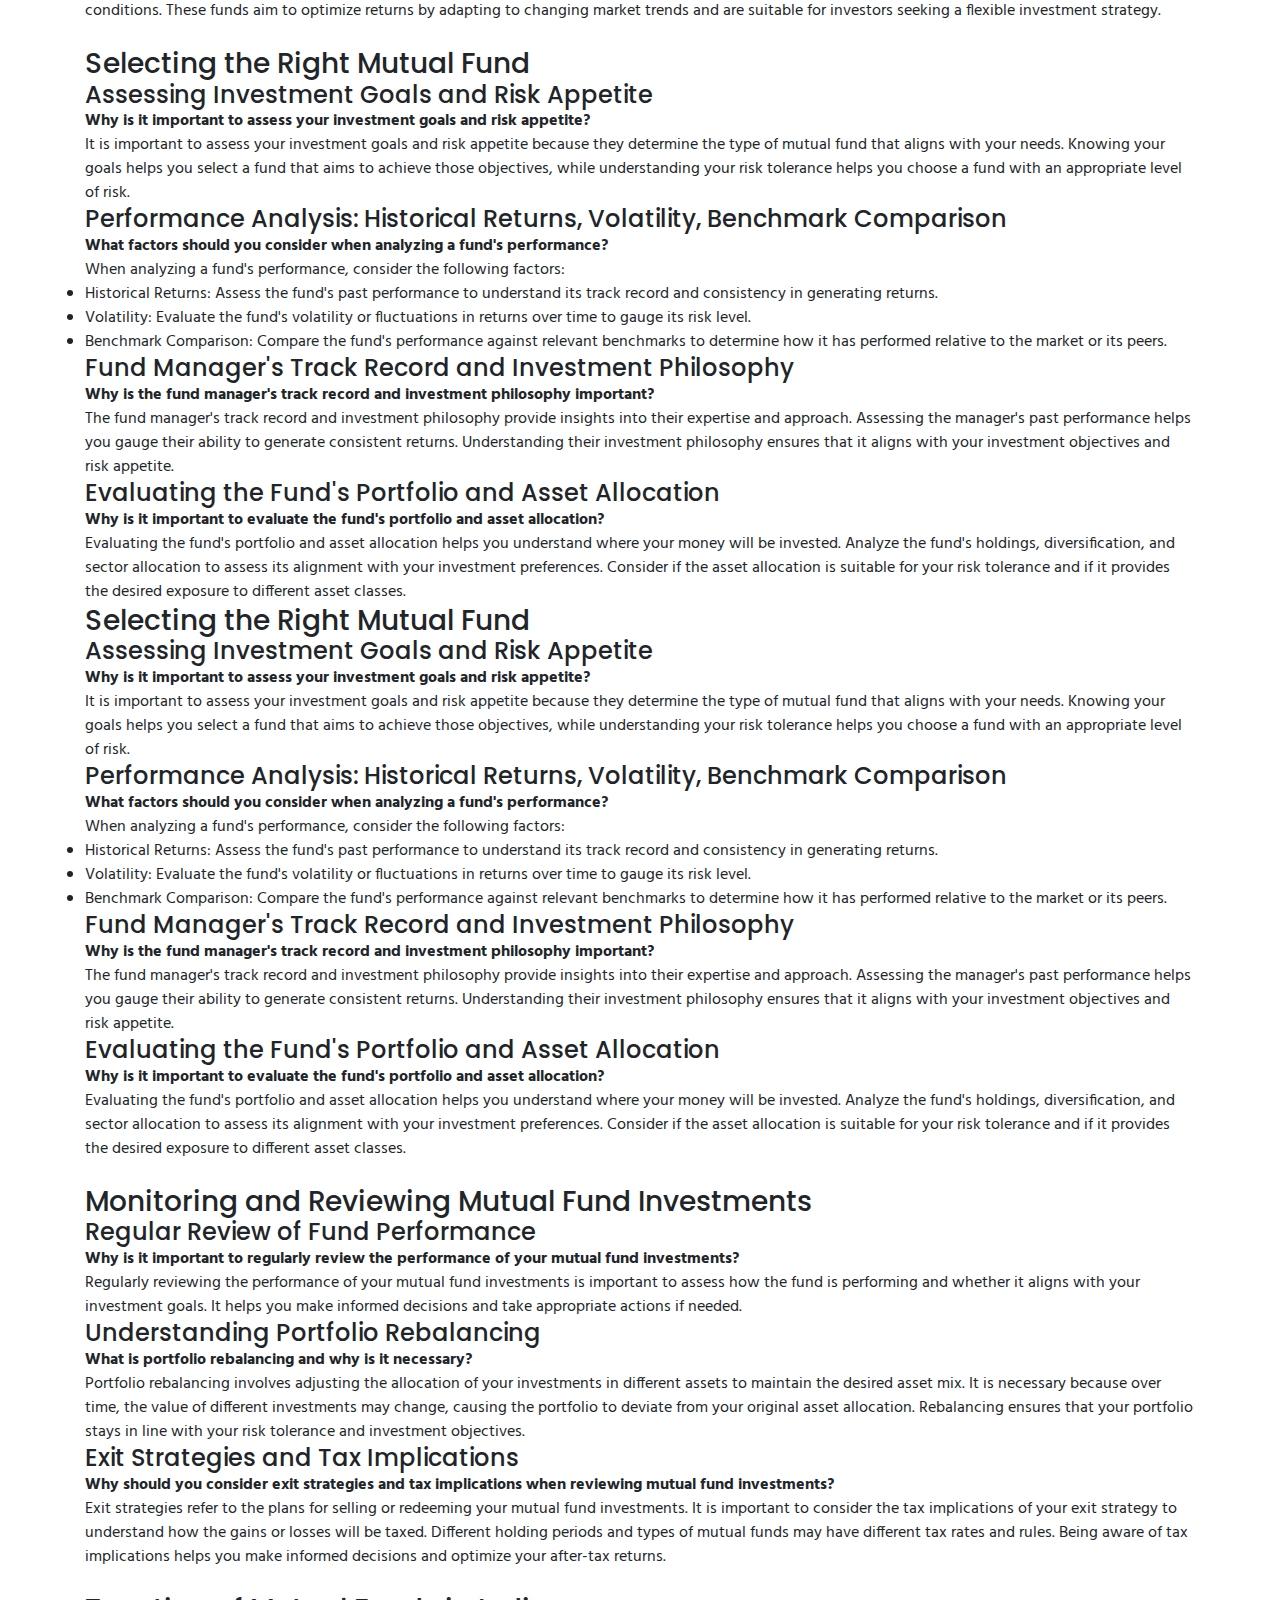
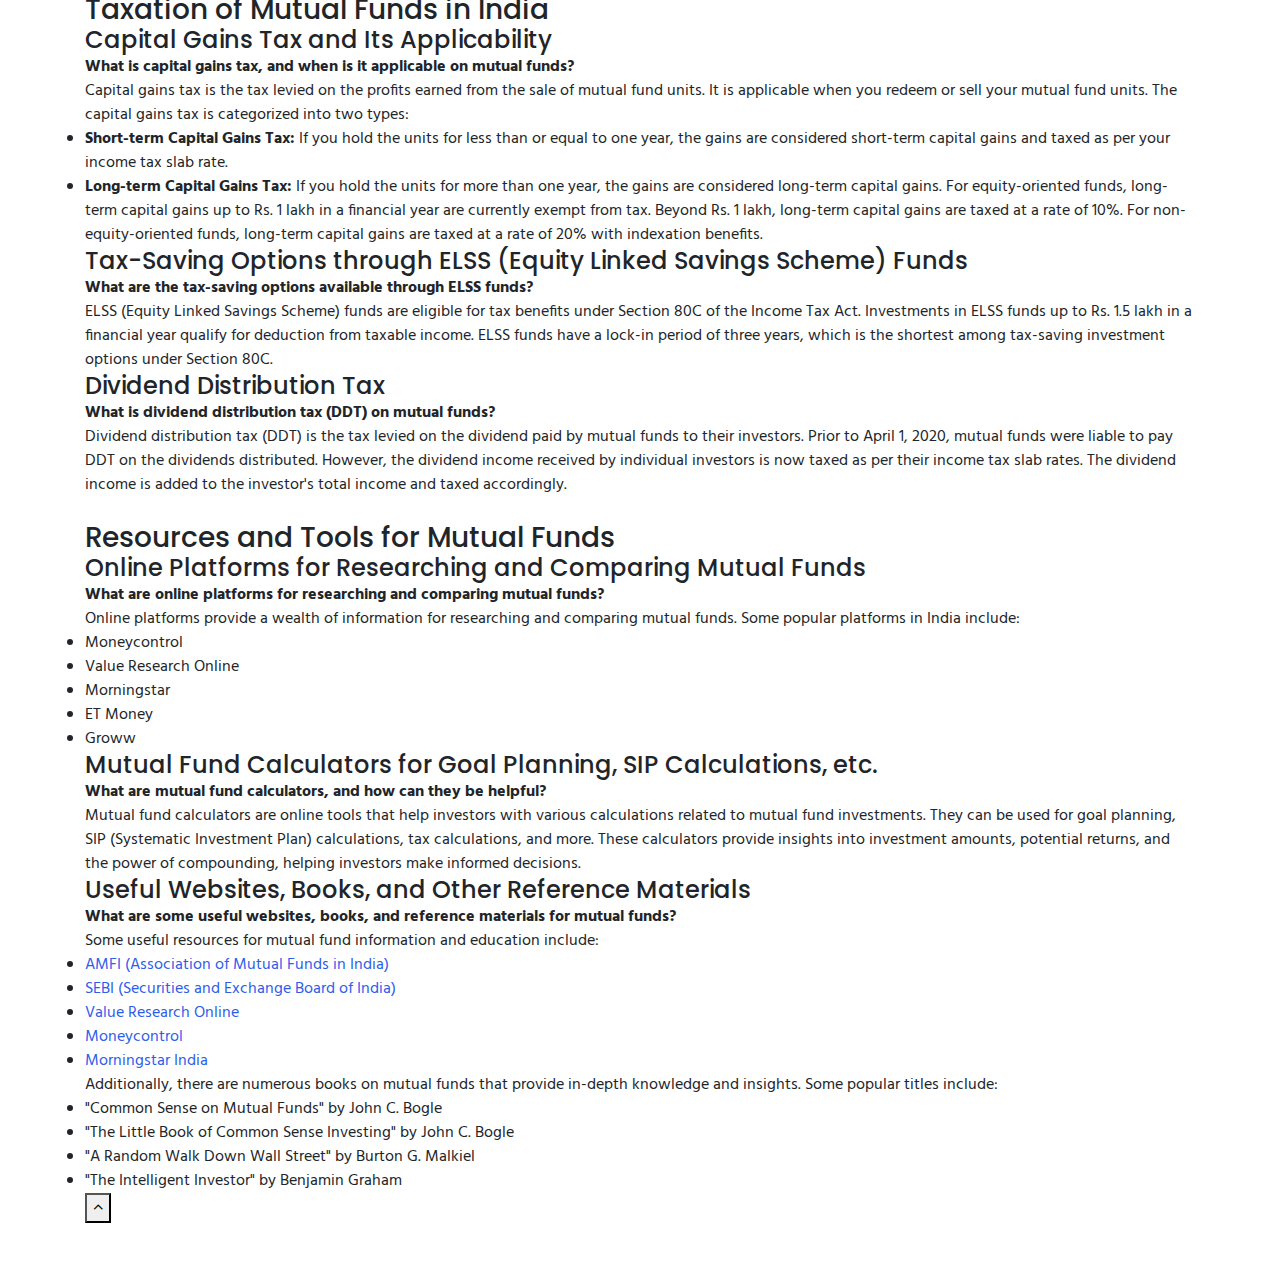
==== commit 8e2b6889: "Update guide.html" ====
--- a/guide.html
+++ b/guide.html
@@ -23,10 +23,7 @@
 	<nav class="navbar navbar-expand-lg navbar-light fill px-lg-0 py-0 px-3">
 		<div class="container">
 			<a class="navbar-brand" href="index.html">Mutual Fund   <span>Guide</span></a>
-			<!-- if logo is image enable this   
-						<a class="navbar-brand" href="#index.html">
-							<img src="image-path" alt="Your logo" title="Your logo" style="height:35px;" />
-						</a> -->
+			
 			<button class="navbar-toggler collapsed" type="button" data-toggle="collapse" data-target="#navbarSupportedContent"
 				aria-controls="navbarSupportedContent" aria-expanded="false" aria-label="Toggle navigation">
 				<span class="fa icon-expand fa-bars"></span>
@@ -58,7 +55,7 @@
 <section class="w3l-service-breadcrum">
   <div class="breadcrum-bg">
     <div class="container py-5">
-      <h2>Our Services</h2>
+      <h2>Our Guide</h2>
       <p><a href="index.html">Home</a> &nbsp; / &nbsp; Guide</p>
     </div>
   </div>
